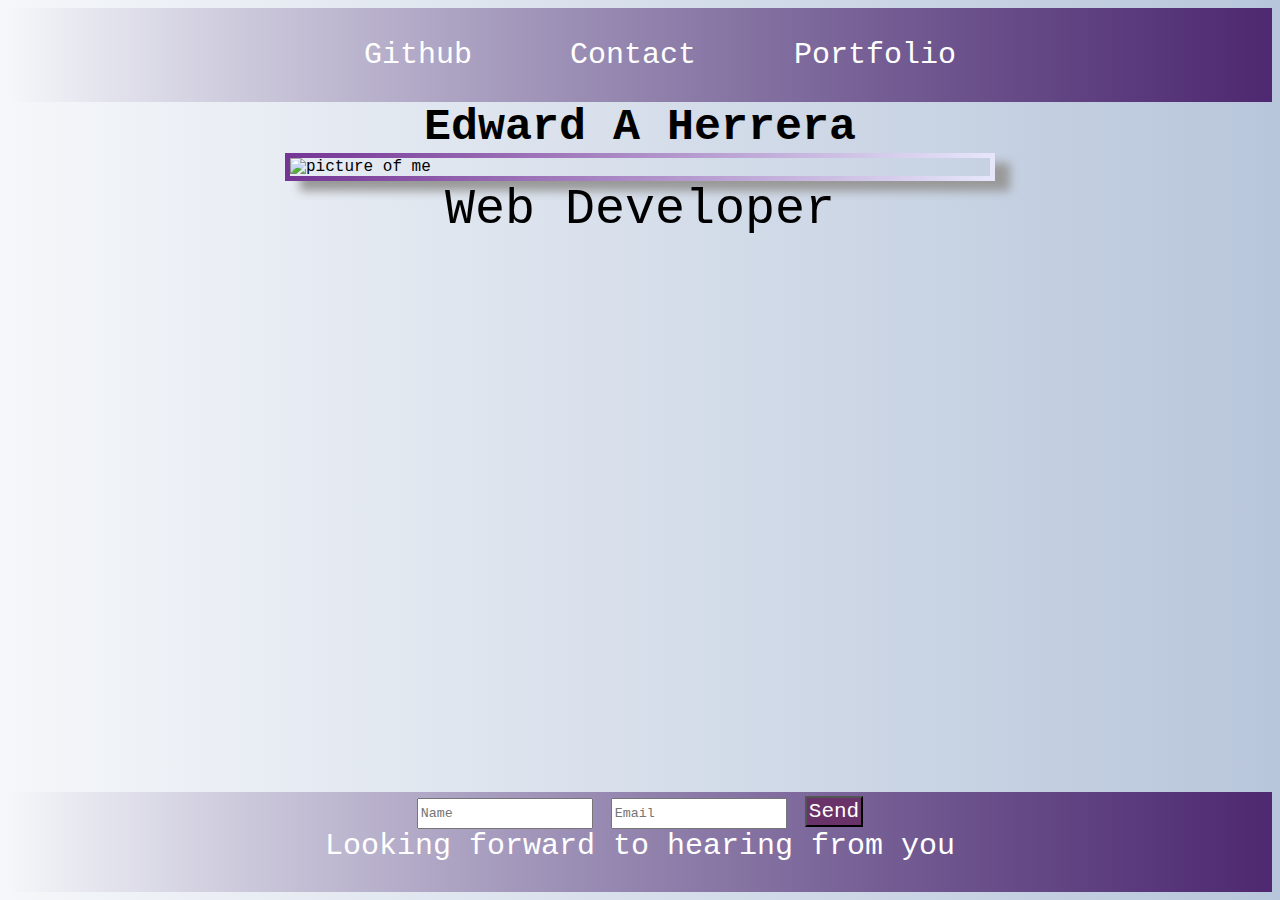
==== index.html @ a0ac53c6 "Initialized git and added html and css" ====
<!DOCTYPE html>
<html lang="en">
<head>
    <meta charset="UTF-8">
    <meta http-equiv="X-UA-Compatible" content="IE=edge">
    <meta name="viewport" content="width=device-width, initial-scale=1.0">
    <title>Document</title>
    <link rel="stylesheet" href="assets/styles/style.css">


</head>

<body>
    <header> 
       
        <nav>
        <ul>
            <li> <a href="https://github.com/Edlenh?tab=repositories" target="_blank">Github</a></li>
            <li> <a href="#contact">Contact</a></li>
            <li> <a href="thanks.html" target="_blank">Portfolio</a></li>
        </ul>
        </nav>
    </header>
   
<div>
    <h1>Edward A Herrera</h1>
</div>
    <div class="box">
        
        <img src="assets/images/me2.JPEG" alt="picture of me">
    
    </div>
     <figcaption>Web Developer</figcaption>
        
<div class="footer">
    <form>
        <section id="contact"> 
        <input type="text" placeholder="Name" id="textbox"/>
        <input type="email" placeholder="Email" id="textbox"/>
      
      
        <button type="button" id="b1">
        <a href="ty.html" target="_blank">Send</a></button>
        <p>Looking forward to hearing from you</p>
        </section>

    </form>

</div>



</body>


</html>
---- assets/styles/style.css ----
*{
    font-family: 'Courier New', Courier, monospace;
    scroll-behavior: smooth;
    
}

html, body {
    height: 100%;
    display: flex;
    flex-direction: column;
  }

header{
    display:flex;
    flex-wrap: wrap;
    justify-content: center;
    width: 100%;
    background-image: linear-gradient(to right, rgba(78,40,112,0), rgba(78,40,112,1));
}


ul{
   margin-top: 1;
    word-spacing: 5rem;
    color:white;
    text-align: center;
    font-size: 30px;
    
}

nav ul li{
    display: inline;
    color:white;
    text-decoration: none;
    

}



a{
    color:white;
    text-decoration: none;
}

a:hover{
    text-decoration: underline;
}


.footer {
  display: flex;
  justify-content: center;
  height: 100px;
  bottom: 0;
  width: 100%;
  background-image: linear-gradient(to right, rgba(78,40,112,0), rgba(78,40,112,1));
  color: white;
  text-align: center;
  font-size: 30px;
  margin-top: auto;

}


.box {
   display: flex;
   align-items: center;
   justify-content: center;
  }

 .box img{
    display: block;
    width: 80%;
    min-width:100px;
    max-width: 700px; 
    margin: auto;
    border-width: 5px;
    border-style: solid;
    border-image: linear-gradient(to right, rgb(117, 53, 149), lavender) 1;
    box-shadow: 15px 10px 10px #999;
    background: transparent;
 }

 figcaption{
    text-align: center;
    font-size: 50px
 }

 h1{
    
    text-align: center;
    font-size: 45px;
    margin: 0%;
 }


body{
    background-image: linear-gradient(to right, #F5F7FA,#B8C6DB);
    
}

#b1{
    font-size: 21px;
    padding: 2px;
    display: inline-block;
    background-color: rgb(105, 50, 105);
}

#textbox{
    height: 25px;
    font-size: 60;
}



p{
    margin: 0;
}
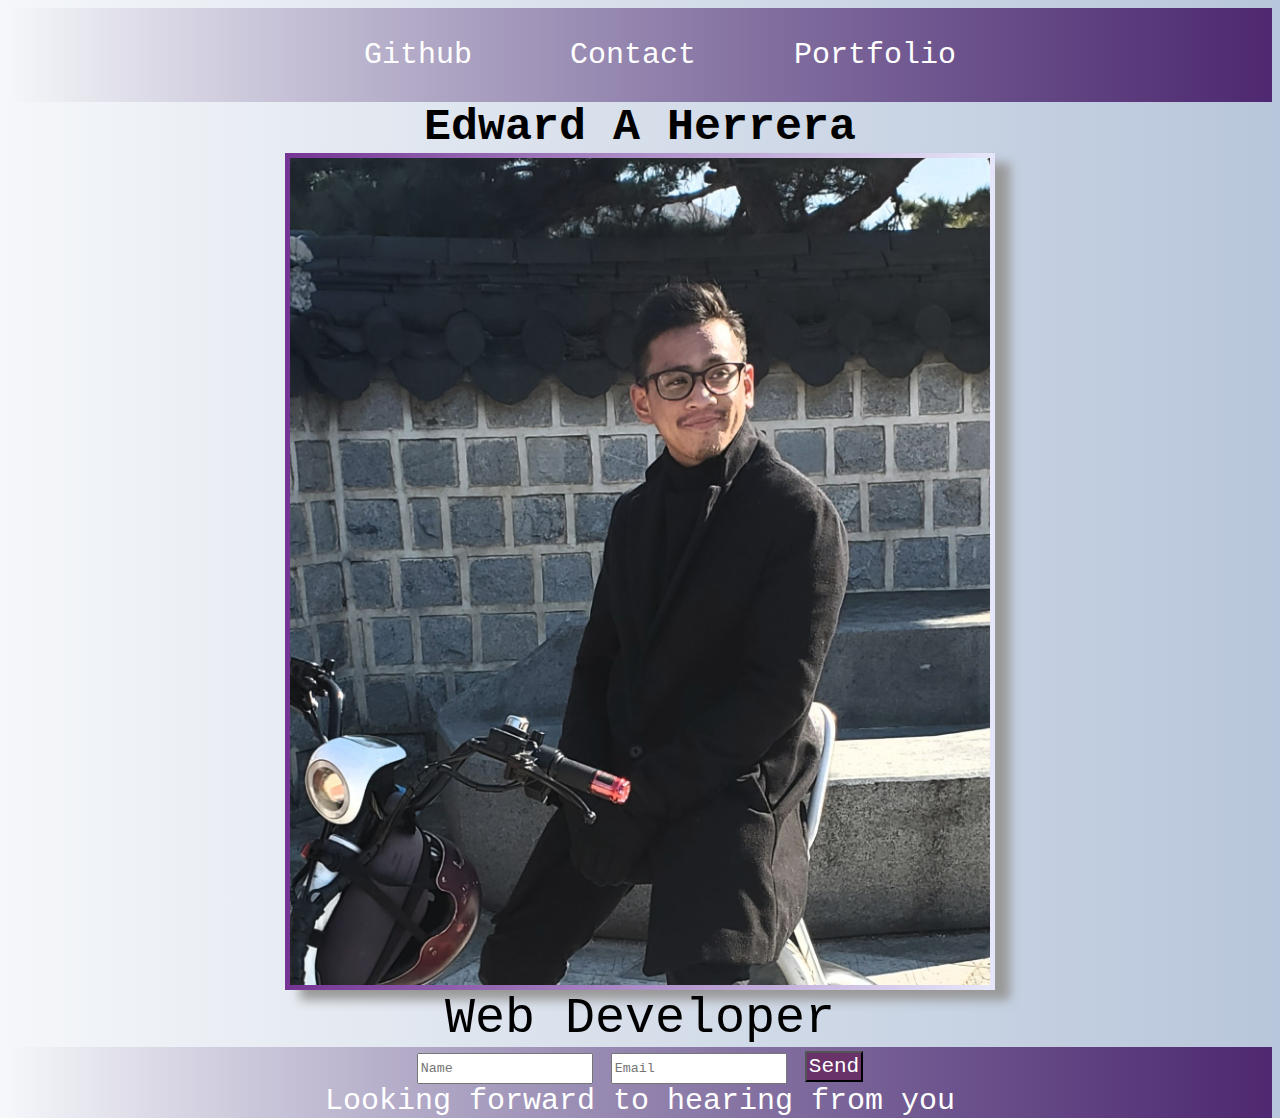
==== commit 1f0dc501: "edit file names" ====
--- a/index.html
+++ b/index.html
@@ -4,7 +4,7 @@
     <meta charset="UTF-8">
     <meta http-equiv="X-UA-Compatible" content="IE=edge">
     <meta name="viewport" content="width=device-width, initial-scale=1.0">
-    <title>Document</title>
+    <title>Hello Please Hire Me!</title>
     <link rel="stylesheet" href="assets/styles/style.css">
 
 
@@ -27,7 +27,7 @@
 </div>
     <div class="box">
         
-        <img src="assets/images/me2.JPEG" alt="picture of me">
+        <img src="assets/images/me2.jpeg" alt="picture of me">
     
     </div>
      <figcaption>Web Developer</figcaption>
